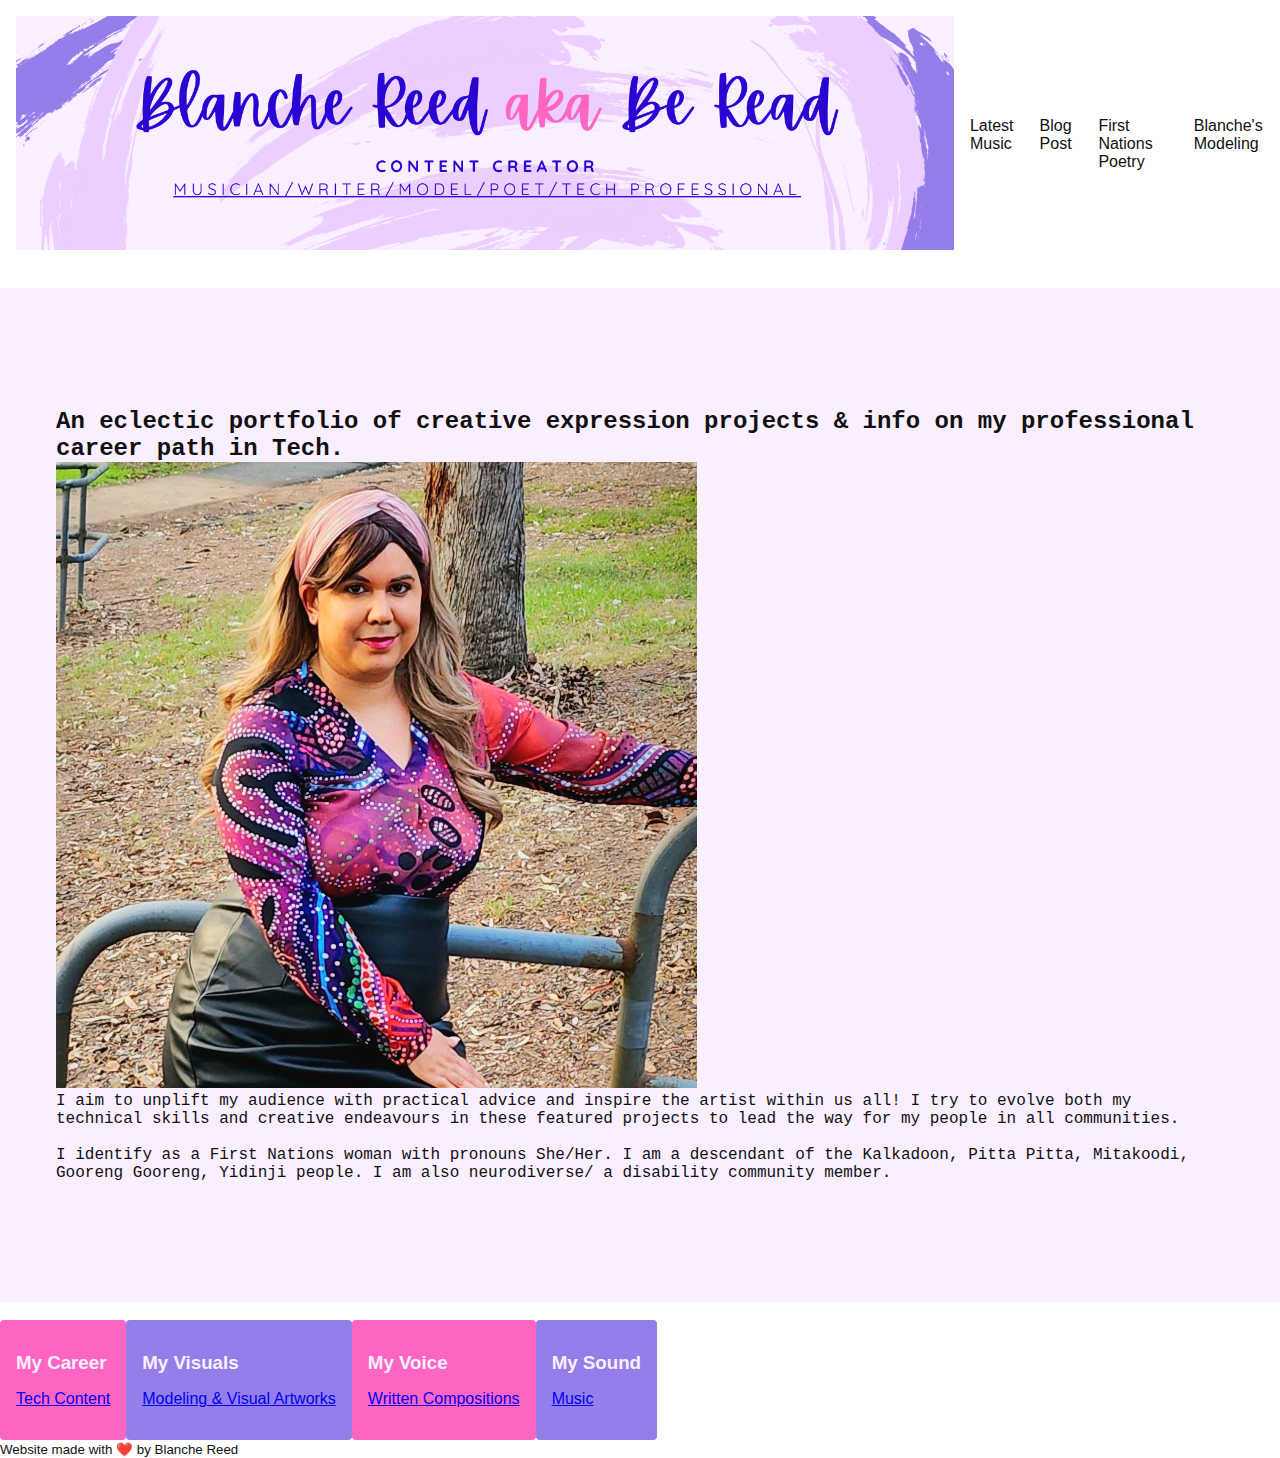
==== index.html @ 249d9757 "Renamed landing page file to index & updated css file" ====
<!DOCTYPE html>
<html lang="en">
  <head>
    <meta charset="UTF-8" />
    <meta http-equiv="X-UA-Compatible" content="IE=edge" />
    <meta name="viewport" content="width=device-width, initial-scale=1.0" />
    <title>Eclectic Portfolio</title>
    <link rel="stylesheet" href="Youtube_Style_Blanche.css" />
  </head>
  <body>
    <header>
      <div class="mobile-header">
        <img
          src="img\BlancheBanner.png"
          alt="Banner with a purple, white nad lilac backgraound with the name Blanche Reed aka Be Read that states content creator musician/writer/poet/tech professional"
          class="headerBanner"
        />
        <button class="hamburger-button">
          <svg
            xmlns="http://www.w3.org/2000/svg"
            viewBox="0 0 24 24"
            fill="currentColor"
            class="hamburger-icon"
          >
            <path
              fill-rule="evenodd"
              d="M3 6.75A.75.75 0 013.75 6h16.5a.75.75 0 010 1.5H3.75A.75.75 0 013 6.75zM3 12a.75.75 0 01.75-.75h16.5a.75.75 0 010 1.5H3.75A.75.75 0 013 12zm0 5.25a.75.75 0 01.75-.75h16.5a.75.75 0 010 1.5H3.75a.75.75 0 01-.75-.75z"
              clip-rule="evenodd"
            />
          </svg>
        </button>
      </div>
      <nav class="desktop-nav">
        <ul>
          <li>
            <a href="Music _Page.html" target="_blank">Latest Music</a>
          </li>
          <li>
            <a
              href="https://www.youtube.com/watch?v=_uFvcJO8iW4&t=75s"
              target="_blank"
              >Blog Post</a
            >
          </li>
          <li>
            <a href="Poems_Page.html" target="_blank">First Nations Poetry</a>
          </li>
          <li>
            <a href="Modeling_Page.html" target="_blank">Blanche's Modeling</a>
          </li>
        </ul>
      </nav>
      <nav class="mobile-nav display-none">
        <ul>
          <li>
            <a href="Music _Page.html" target="_blank">Latest Music</a>
          </li>
          <li>
            <a
              href="https://www.youtube.com/watch?v=_uFvcJO8iW4&t=75s"
              target="_blank"
              >Blog Post</a
            >
          </li>
          <li>
            <a href="Poems_Page.html" target="_blank">First Nations Poetry</a>
          </li>
          <li>
            <a href="Modeling_Page.html" target="_blank">Blanche's Modeling</a>
          </li>
        </ul>
      </nav>
    </header>
    <section id="webpageblurb">
      <h2 class="blurb">
        An eclectic portfolio of creative expression projects & info on my
        professional career path in Tech.
      </h2>
      <img
        src="img\Blanche_5_edit.png"
        alt="A woman modeling an Indigenous print blouse and leather skirt in a park"
        class="modelingphoto1"
      />
      <br />
      <p class="aboutme">
        I aim to unplift my audience with practical advice and inspire the
        artist within us all! I try to evolve both my technical skills and
        creative endeavours in these featured projects to lead the way for my
        people in all communities.
        <br />
        <br />
        I identify as a First Nations woman with pronouns She/Her. I am a
        descendant of the Kalkadoon, Pitta Pitta, Mitakoodi, Gooreng Gooreng,
        Yidinji people. I am also neurodiverse/ a disability community member.
      </p>
    </section>
    <br />
    <section id="contentpanels">
      <article class="contentlink1">
        <h3 class="panel1">My Career</h3>
        <a href="TechContent_Page.html" target="_blank">Tech Content</a>
      </article>
      <article class="contentlink2">
        <h3 class="panel2">My Visuals</h3>
        <a href="Modeling_Page.html" target="_blank"
          >Modeling & Visual Artworks</a
        >
      </article>
      <article class="contentlink3">
        <h3 class="panel3">My Voice</h3>
        <a href="Poems_Page.html" target="_blank">Written Compositions</a>
      </article>
      <article class="contentlink4">
        <h3 class="panel4">My Sound</h3>
        <a href="Music _Page.html" target="_blank">Music</a>
      </article>
    </section>
    <footer>
      <small>Website made with ❤️ by Blanche Reed</small>
    </footer>
    <script src="script.js"></script>
  </body>
</html>
---- Youtube_Style_Blanche.css ----
/* Base HTML Styles */

:root {
  --yellow: #f4d040;
  --green: #57d68d;
  --lightblue: #5dade2;
  --blue: #2905d4;
  --black: #111111;
  --gray: #c3c3c3;
  --purple: #957eea;
  --lightpurple: #eccffe;
  --pink: #ff66c4;
  --lightestpurple: #f9efff;
}

/* CSS Reset */

html {
  box-sizing: border-box;
  font-size: 16px;
  font-family: Arial, Helvetica, sans-serif;
  color: var(--black);
  scroll-behavior: smooth;
}

*,
*:before,
*:after {
  box-sizing: inherit;
}

body,
h1,
h2,
h3,
h4,
h5,
h6,
p,
ol,
ul {
  margin: 0;
  padding: 0;
}

ol,
ul {
  list-style: none;
}

img {
  max-width: 100%;
  height: auto;
}

input,
button,
textarea,
select {
  font: inherit;
}

/* .contentlink1,
.contentlink2,
.contentlink3,
.contentlink4 {
  background-color: rgba(255, 255, 255, 0.6);
  border: 1px solid white;
  text-align: right;
  display: flex;
  margin: 0 auto;
  justify-content: right;
  align-items: right;
} */

/* Header */

.desktop-nav {
  display: none;
}

header button {
  all: unset;
}

@media (min-width: 768px) {
  header {
    display: flex;
    justify-content: space-between;
    align-items: center;
  }

  header a {
    text-decoration: none;
    color: var(--black);
  }

  nav {
    display: list-item;
  }

  .header {
    height: 1000px;
  }

  svg {
    height: 100px;
  }

  header nav ul {
    display: flex;
    gap: 24px;
    margin-right: 16px;
  }

  .hamburger-icon {
    display: none;
  }
}

.logo,
.hamburger-icon {
  height: 50px;
}

.aboutme,
.blurb {
  font-family: "Courier New", Courier, monospace;
}

/* Mobile Header */

.mobile-header {
  padding: 16px;
  align-items: flex-end;
  justify-content: center;
}

/* Landing Page */

#webpageblurb {
  background-color: var(--lightestpurple);
  padding: 56px 16px;
}

#webpageblurb h1 {
  font-size: 2rem;
  margin-bottom: 24px;
}

#webpageblurb .content {
  color: red;
}

@media (min-width: 768px) {
  #webpageblurb {
    padding: 120px 56px;
  }
}

/* Icon */

#youtubeitems article {
  padding: 32px 16px;
}

#youtubeitems article .icon {
  height: 250px;
}

#youtubeitems article h2 {
  margin-bottom: 16px;
  color: white;
}

/* Mission Statement Poem Img */

#youtubecontent .missionstatepoem {
  height: 300px;
}

/* Poems Page */

#poemcontent .poems .peacepoem {
  height: 500px;
  align-content: center;
}
/* Music Page */

/* .MOTLAlbumTitle {
  text-align: left;
  display: flex;
  margin: 0 auto;
  justify-content: left;
  align-items: left;
}

.MOTLAlbuminfo {
  text-align: left;
  display: flex;
  margin: 0 auto;
  justify-content: left;
  align-items: left;
}

#youtubemusicitems .iconalbum {
  height: 300px;
  display: flex;
  margin: 0 auto;
}

#youtubemusicitems .track1video {
  text-align: left;
  display: flex;
  margin: 0 auto;
  justify-content: left;
  align-items: left;
  padding: 56px;
}

#youtubemusicitems .track2video {
  text-align: left;
  display: flex;
  margin: 0 auto;
  justify-content: left;
  align-items: center;
  padding: 56px;
} */

.iconalbum {
  padding: 16px;
  align-items: flex-end;
  justify-content: center;
}

@media (min-width: 768px) {
  .iconalbum {
    display: flex;
    justify-content: space-between;
    align-items: center;
  }
}

/* Music Page Videos */

/* .video-container {
  display: flex;
  justify-content: right;
  align-content: space-between;
} */

.Video1Title,
.Video2Title,
.Video1info,
.Video2info {
  flex: 1;
  padding: 20px;
  align-content: right;
  font-family: "Courier New", Courier, monospace;
}

.video-container {
  flex: 1;
}

.video-container {
  display: block;
  max-width: 100%;
  height: auto;
}

/* Music Page Top Image */

.mysoundbanner-bg {
  height: 8vh;
  background-image: url("MySound.png");
}

@media (min-width: 768px) {
  #AlbumCover,
  .iconalbum {
    display: flex;
    align-items: left;
    width: 100%;
  }
}

@media (min-width: 768px) {
  .video-container {
    display: flex;
    align-items: left;
    width: 100%;
  }
}

.TitleMySound {
  font-size: 4rem;
  align-items: left;
}

.SubtitleMySound {
  opacity: 0.7;
  font-weight: normal;
  align-items: left;
  justify-content: left;
}

.pageblurb {
  margin-right: 80px;
}

.pageblurb,
.mysoundbanner-bg {
  flex: 1;
}

.mysoundbanner-bg {
  height: 8vh;
  background-image: url("MySound.png");
  background-size: cover;
  background-repeat: no-repeat;
  background-position-y: 62%;
}

.video-container {
  height: 88vh;
  display: flex;
}

/* Modeling Page */

#modelingitems .modelingphoto1 .modelingphoto2 {
  height: 40rem;
  /* text-align: center; */
  display: block;
  /* margin: 40px auto; */
  /* justify-content: center; */
  /* align-items:center; */
  padding: 32px 16px;
}

/* Utilities */

.display-none {
  display: none;
}

@media (min-width: 768px) {
  .desktop-nav {
    display: block;
  }
  .mobile-nav {
    display: none;
  }
}

.mobile-nav a {
  text-decoration: none;
  color: var(--black);
  display: block;
  padding: 4px 16px;
}

/* Landing Page Content Panels */

#contentpanels {
  display: block;
}

#contentpanels .contentlink1 {
  padding: 32px 16px;
}

#contentpanels .contentlink2 {
  padding: 32px 16px;
}

#contentpanels .contentlink3 {
  padding: 32px 16px;
}

#contentpanels .contentlink4 {
  padding: 32px 16px;
}

@media (min-width: 768px) {
  #contentpanels .contentlink1 .contentlink2 .contentlink3 .contentlink4 {
    padding: 56px;
  }
}

@media (min-width: 768px) {
  #contentpanels {
    display: flex;
  }
}

#contentpanels h3 {
  margin-bottom: 16px;
  color: var(--lightestpurple);
}

#contentpanels .contentlink1 .contentlink2 .contentlink3 .contentlink4 {
  margin-bottom: 16px;
}

#contentpanels .contentlink1 .contentlink2 .contentlink3 .contentlink4 {
  background-color: var(--lightestpurple);
  transition: all 0.3s ease;
}

#contentpanels .contentlink1:hover {
  filter: contrast(150%);
}

#contentpanels .contentlink2:hover {
  filter: contrast(150%);
}

#contentpanels .contentlink3:hover {
  filter: contrast(150%);
}

#contentpanels .contentlink4:hover {
  filter: contrast(150%);
}

#contentpanels .contentlink1 .contentlink2 .contentlink3 .contentlink4 .icon {
  height: 24px;
}

.contentlink1,
.contentlink2,
.contentlink3,
.contentlink4 {
  padding: 16px 24px;
  display: block;
  text-decoration: none;
  border-radius: 4px;
  font-family: "Segoe UI", Tahoma, Geneva, Verdana, sans-serif;
  text-decoration: none;
}

.contentlink1,
.contentlink3 {
  background-color: var(--pink);
  color: var(--pink);
}

.contentlink2,
.contentlink4 {
  background-color: var(--purple);
  color: var(--purple);
}

/* #contentpanels .panel1 {
  background-color: var(--pink);
}

#contentpanels .panel2 {
  background-color: var(--pink);
}

#contentpanels .panel3 {
  background-color: var(--pink);
}

#contentpanels .panel4 {
  background-color: var(--pink);
} */
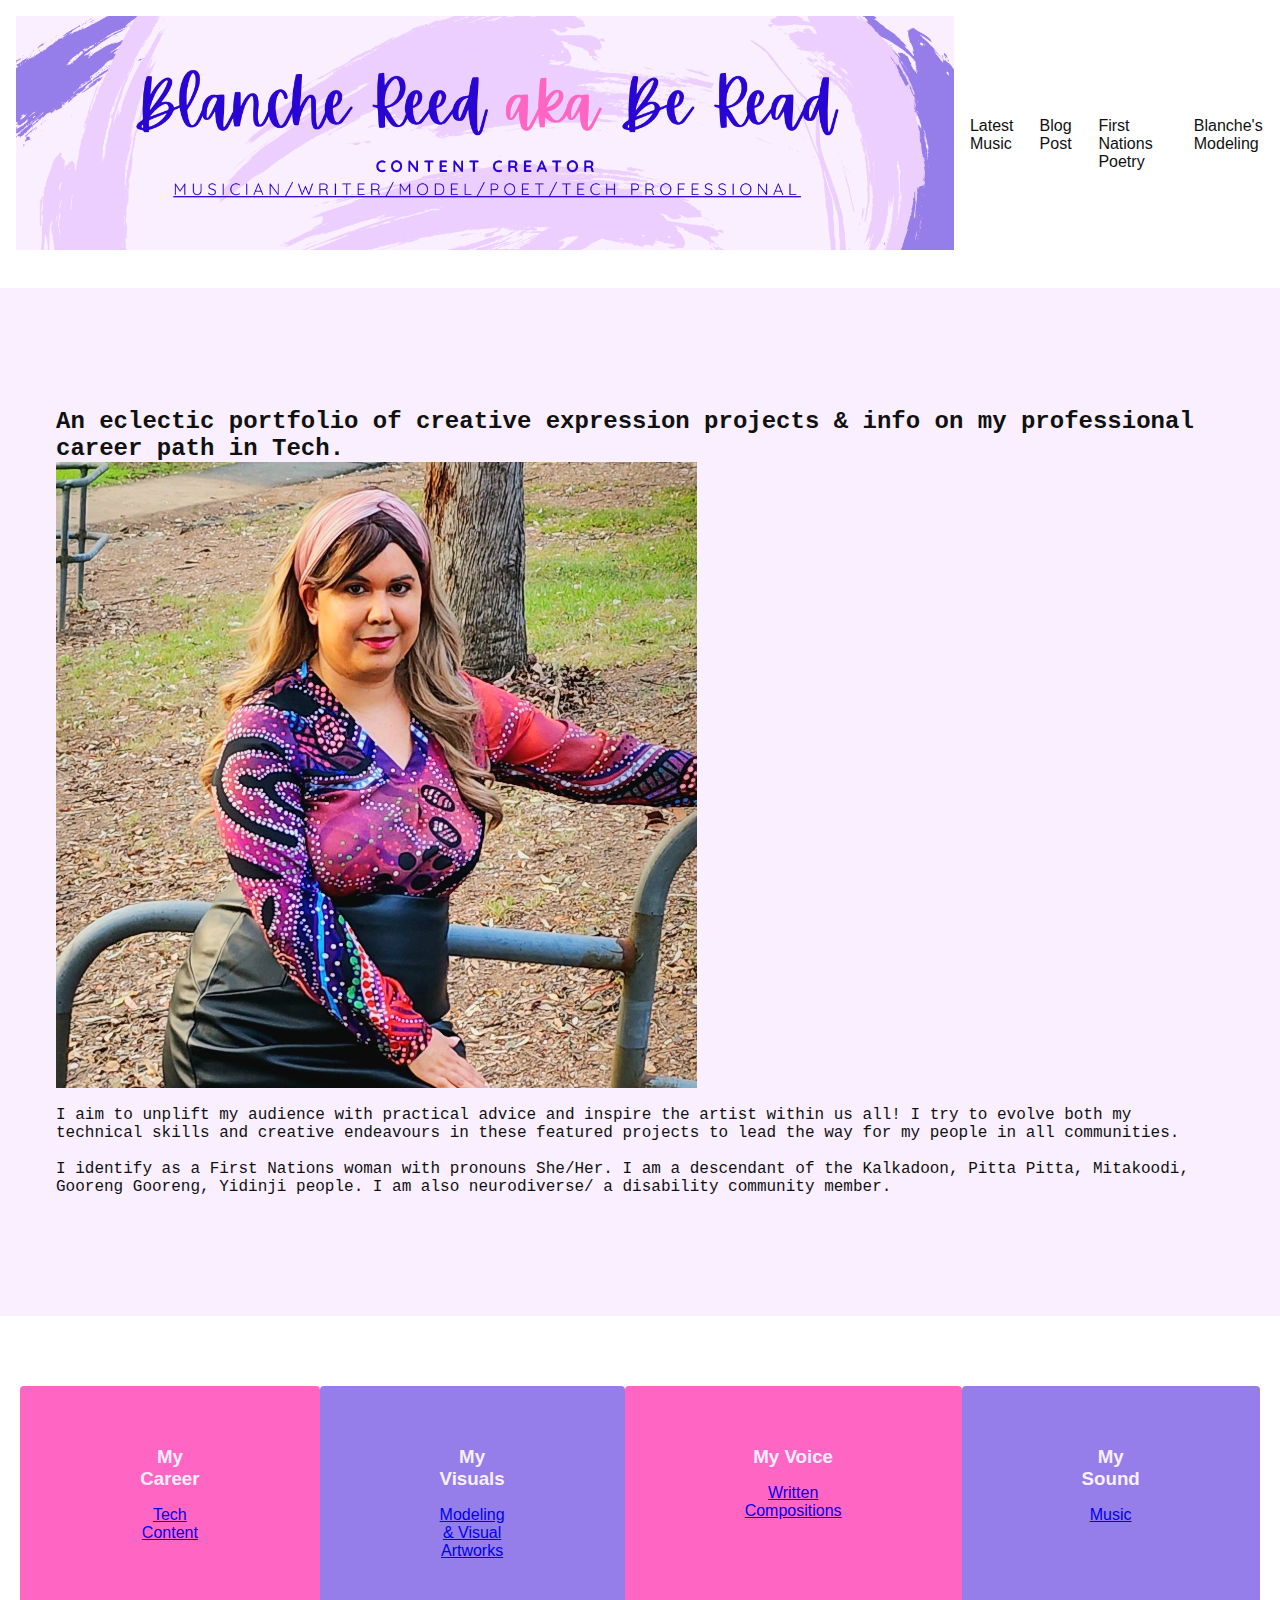
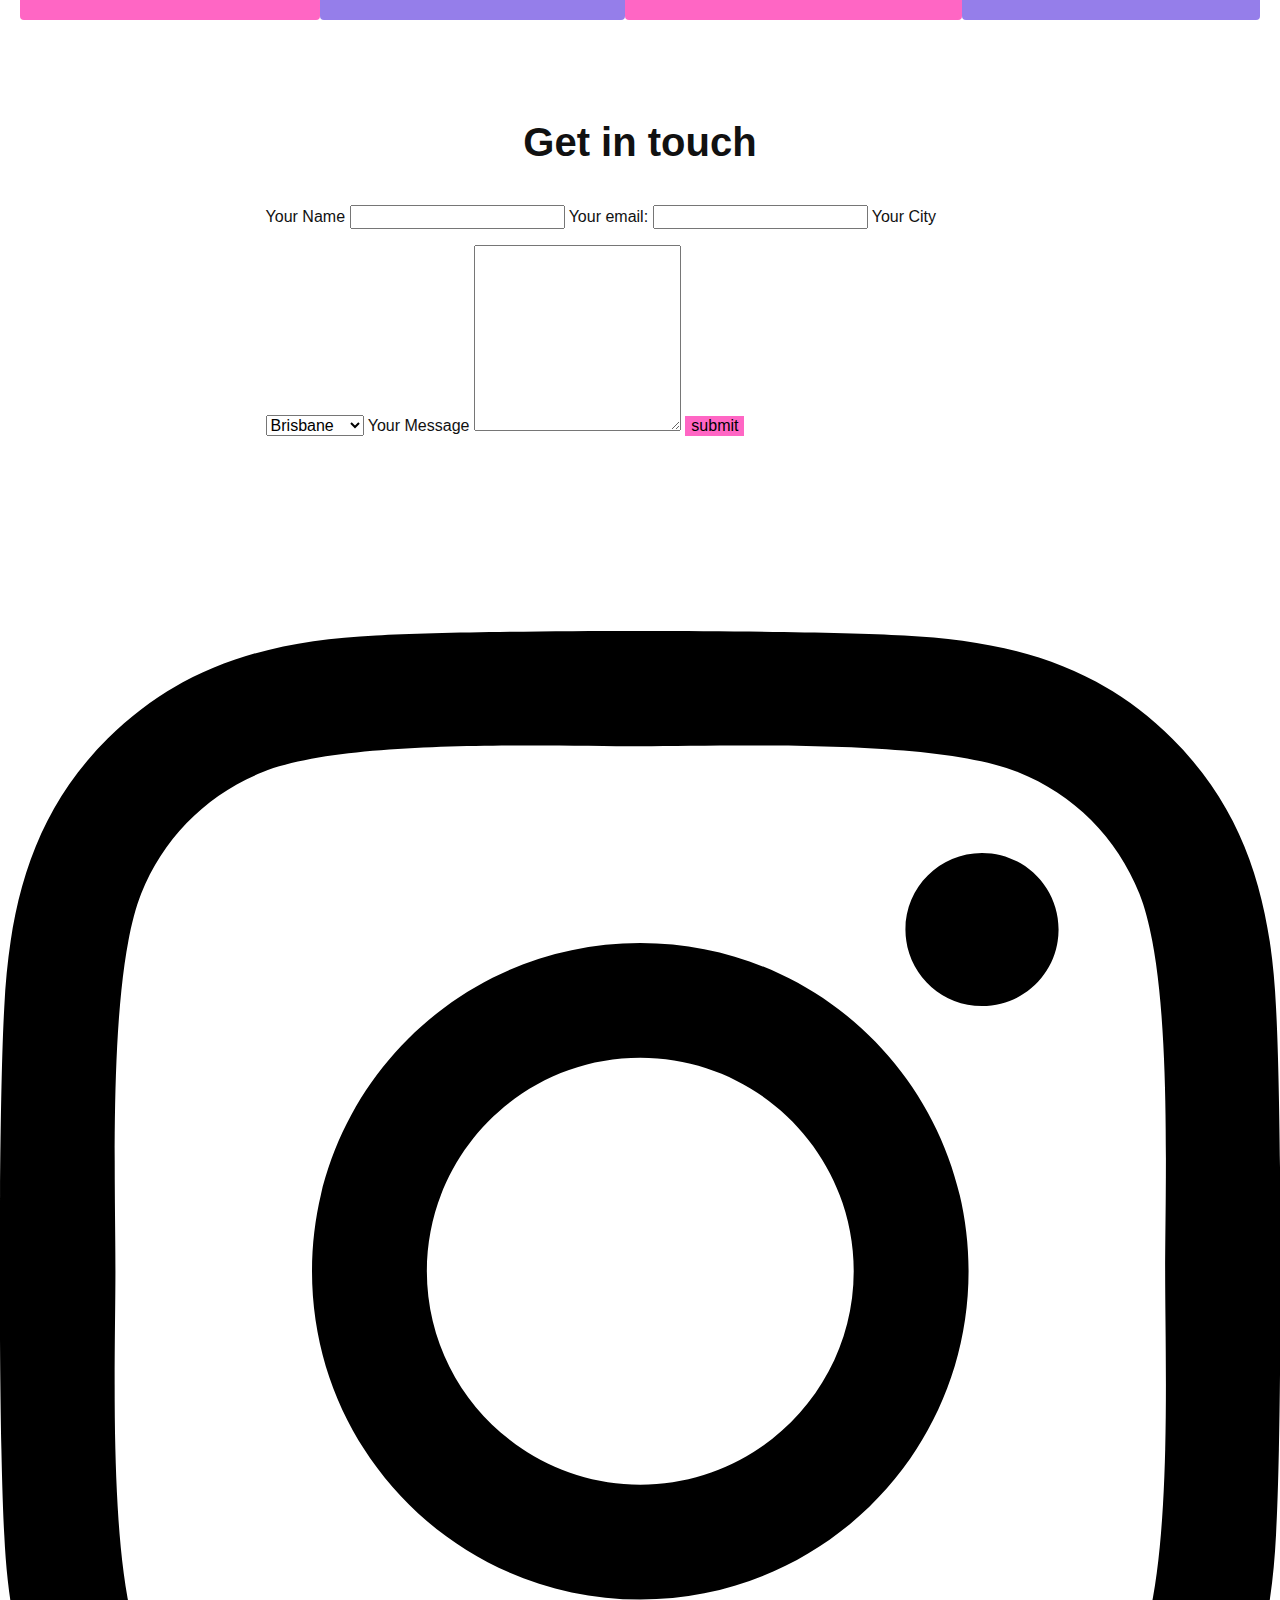
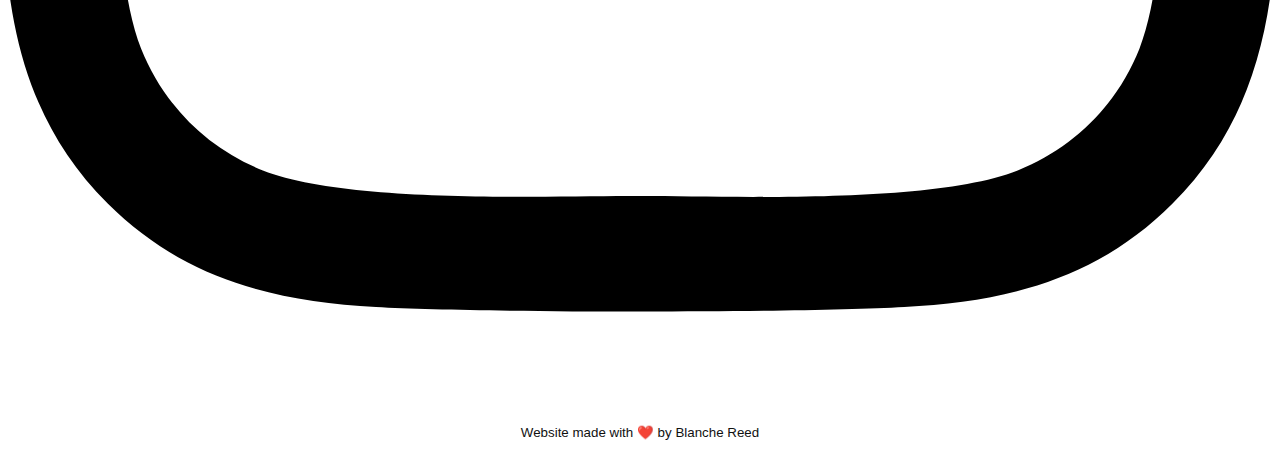
==== commit 96692ad4: "Updated files homepage, tech page, poems page and css. Added two imgs insta icon and blanche3 model " ====
--- a/index.html
+++ b/index.html
@@ -115,6 +115,38 @@
         <a href="Music _Page.html" target="_blank">Music</a>
       </article>
     </section>
+    <section id="contact">
+      <h2 class="ContactTitle">Get in touch</h2>
+      <form action="https://formspree.io/f/mdovjqay"
+    method="POST"">
+        <!-- your name -->
+        <label for="your-name">Your Name</label>
+        <input type="text" id="your-name" />
+        <label>
+      Your email:
+      <input type="email" name="email">
+      </label>
+        <!-- your city -->
+        <label for="city">Your City</label>
+        <select name="city-selection" id="city">
+          <option value="Brisbane">Brisbane</option>
+          <option value="Sydney">Sydney</option>
+          <option value="Melbourne">Melbourne</option>
+          <option value="Darwin">Darwin</option>
+          <option value="Perth">Perth</option>
+        </select>
+        <!-- your message -->
+        <label for="message">Your Message</label>
+        <textarea name="message-text" id="message-text" rows="10"></textarea>
+        <input type="submit" value="submit" />
+      </form>
+      <!-- modify this form HTML and place wherever you want your form -->
+    </section>
+<section id="SocialMedia">
+<article class="Instagram">
+<a class="InstagramIcon" href="https://www.instagram.com/beread_89/"><img src="img/instagramicon.svg"></a>
+</article>
+</section>
     <footer>
       <small>Website made with ❤️ by Blanche Reed</small>
     </footer>
--- a/Youtube_Style_Blanche.css
+++ b/Youtube_Style_Blanche.css
@@ -158,6 +158,14 @@
   }
 }
 
+@media (min-width: 768px) {
+  .modelingphoto1 {
+    display: flex;
+    align-items: center;
+    justify-content: center;
+  }
+}
+
 /* Icon */
 
 #youtubeitems article {
@@ -329,7 +337,7 @@
 
 /* Modeling Page */
 
-#modelingitems .modelingphoto1 .modelingphoto2 {
+#modelingitems {
   height: 40rem;
   /* text-align: center; */
   display: block;
@@ -365,9 +373,10 @@
 
 #contentpanels {
   display: block;
-}
-
-#contentpanels .contentlink1 {
+  padding: 32px 16px;
+}
+
+/* #contentpanels .contentlink1 {
   padding: 32px 16px;
 }
 
@@ -381,17 +390,20 @@
 
 #contentpanels .contentlink4 {
   padding: 32px 16px;
-}
+} */
 
 @media (min-width: 768px) {
   #contentpanels .contentlink1 .contentlink2 .contentlink3 .contentlink4 {
-    padding: 56px;
+    height: 40px;
   }
 }
 
 @media (min-width: 768px) {
   #contentpanels {
     display: flex;
+    margin: 20px;
+    justify-content: center;
+    padding: 32px 56px;
   }
 }
 
@@ -425,20 +437,20 @@
   filter: contrast(150%);
 }
 
-#contentpanels .contentlink1 .contentlink2 .contentlink3 .contentlink4 .icon {
-  height: 24px;
+#contentpanels .contentlink1 .contentlink2 .contentlink3 .contentlink4 {
+  height: 32px;
 }
 
 .contentlink1,
 .contentlink2,
 .contentlink3,
 .contentlink4 {
-  padding: 16px 24px;
+  padding: 60px 120px;
+  text-align: center;
   display: block;
   text-decoration: none;
   border-radius: 4px;
   font-family: "Segoe UI", Tahoma, Geneva, Verdana, sans-serif;
-  text-decoration: none;
 }
 
 .contentlink1,
@@ -468,3 +480,58 @@
 #contentpanels .panel4 {
   background-color: var(--pink);
 } */
+
+/* Contact Form */
+
+#contact {
+  padding: 48px 16px;
+}
+
+#contact input,
+#contact select {
+  margin-bottom: 16px;
+}
+
+#contact .ContactTitle {
+  margin-bottom: 16px;
+}
+
+@media (min-width: 768px) {
+  #contact .ContactTitle {
+    text-align: center;
+    font-size: 2.5rem;
+  }
+
+  #contact form {
+    max-width: 60%;
+    margin: 40px auto;
+  }
+}
+
+#contact input[type="submit"] {
+  background-color: var(--pink);
+  border: 0;
+  margin-top: 8px;
+  cursor: pointer;
+}
+
+/* Social Media Link */
+
+.InstagramIcon {
+  height: 8px;
+}
+
+/* Footer */
+
+footer {
+  padding: 16px;
+  text-align: center;
+}
+
+/* Poem Page */
+
+@media (min-width: 768px) {
+  #poemspage_title .PoemBlurbTitle .PoemBlurbInfo {
+    display: block;
+  }
+}
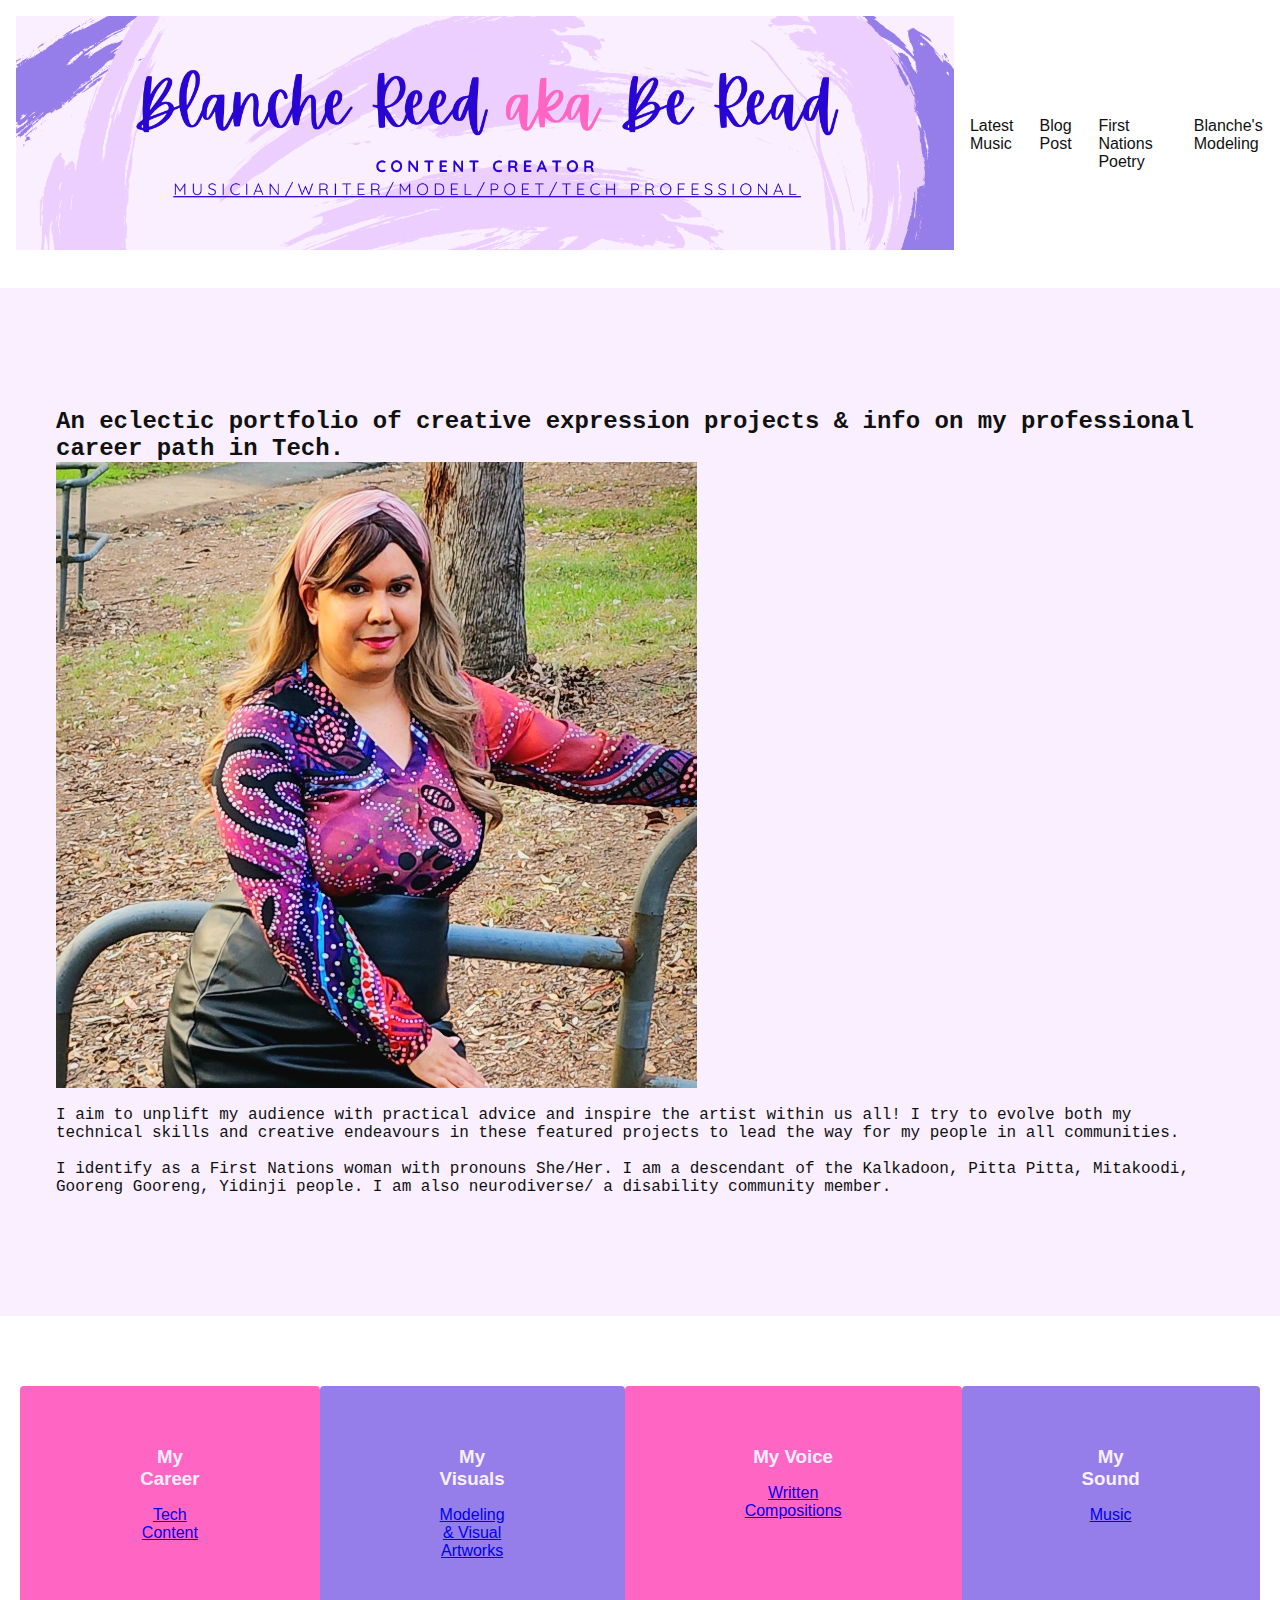
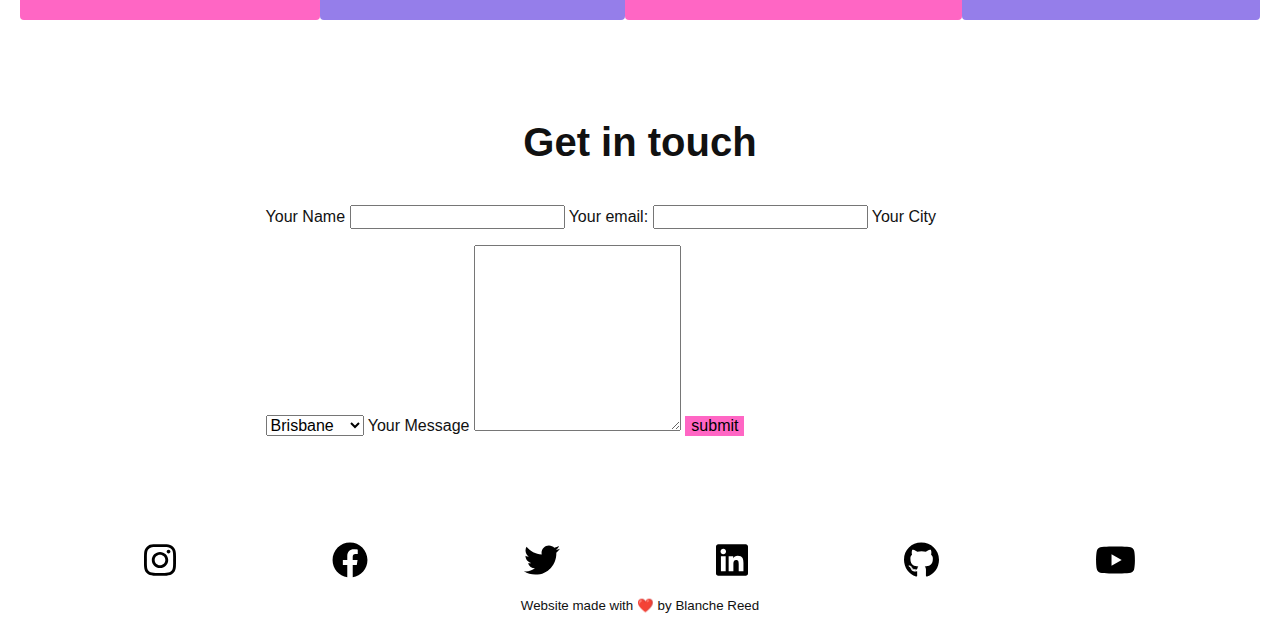
==== commit 6b13c44e: "Created social media a tags and uploaded the svg icons" ====
--- a/index.html
+++ b/index.html
@@ -144,7 +144,22 @@
     </section>
 <section id="SocialMedia">
 <article class="Instagram">
-<a class="InstagramIcon" href="https://www.instagram.com/beread_89/"><img src="img/instagramicon.svg"></a>
+<a class="InstagramIcon" href="https://www.instagram.com/beread_89/"><img src="img/instagram logo.svg"></a>
+</article>
+<article class="Facebook">
+<a class="FacebookIcon" href="https://www.facebook.com/blanchetechlife/"><img src="img/facebook logo.svg"></a>
+</article>
+<article class="Twitter">
+<a class="TwitterIcon" href="https://twitter.com/BlancheAlex4"><img src="img/twitter.svg"></a>
+</article>
+<article class="LinkedIn">
+<a class="LinkedInIcon" href="https://www.linkedin.com/in/blanchereed89/"><img src="img/linkedin.svg"></a>
+</article>
+<article class="GitHub">
+<a class="GitHubIcon" href="https://github.com/blancheReed"><img src="img/github.svg"></a>
+</article>
+<article class="YouTubeSocials">
+<a class="YoutubeIcon" href="https://www.youtube.com/@beread8043"><img src="img/youtube.svg"></a>
 </article>
 </section>
     <footer>
--- a/Youtube_Style_Blanche.css
+++ b/Youtube_Style_Blanche.css
@@ -347,6 +347,22 @@
   padding: 32px 16px;
 }
 
+#PhotoSection {
+  height: 40rem;
+  /* text-align: center; */
+  display: block;
+  /* margin: 40px auto; */
+  /* justify-content: center; */
+  /* align-items:center; */
+  padding: 32px 16px;
+}
+
+@media (min-width: 768px) {
+  #Photosection {
+    height: 10rem;
+  }
+}
+
 /* Utilities */
 
 .display-none {
@@ -517,8 +533,33 @@
 
 /* Social Media Link */
 
-.InstagramIcon {
-  height: 8px;
+#SocialMedia {
+  display: flex;
+  justify-content: space-evenly;
+}
+
+.InstagramIcon,
+.FacebookIcon,
+.TwitterIcon,
+.LinkedInIcon,
+.GitHubIcon,
+.YoutubeIcon {
+  margin: 0 10px;
+  padding: 2px;
+}
+
+@media (min-width: 768px) {
+  .InstagramIcon,
+  .FacebookIcon,
+  .TwitterIcon,
+  .LinkedInIcon,
+  .GitHubIcon,
+  .YoutubeIcon {
+    /* max-width: 10%; */
+    height: 40px;
+    flex-direction: row;
+    display: flex;
+  }
 }
 
 /* Footer */
@@ -535,3 +576,9 @@
     display: block;
   }
 }
+
+/* Career Page */
+
+.work_photo {
+  height: 400px;
+}
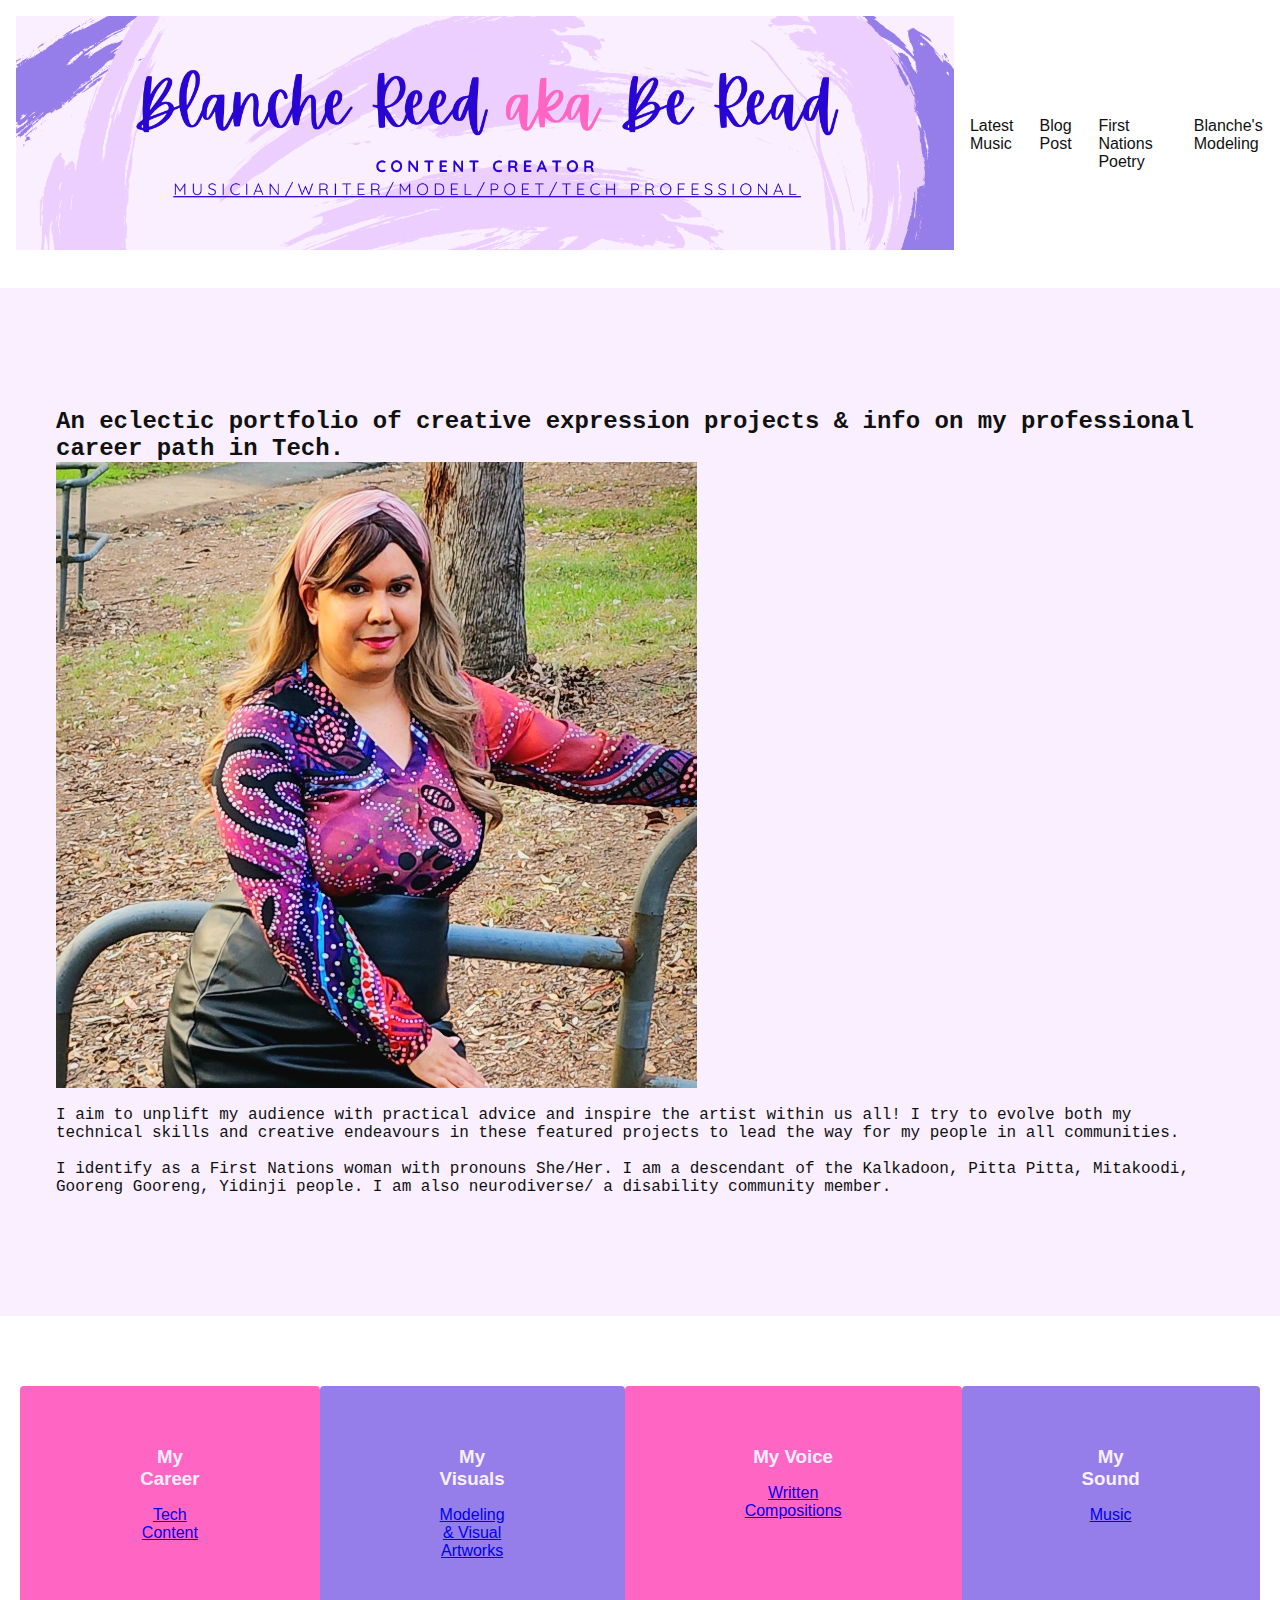
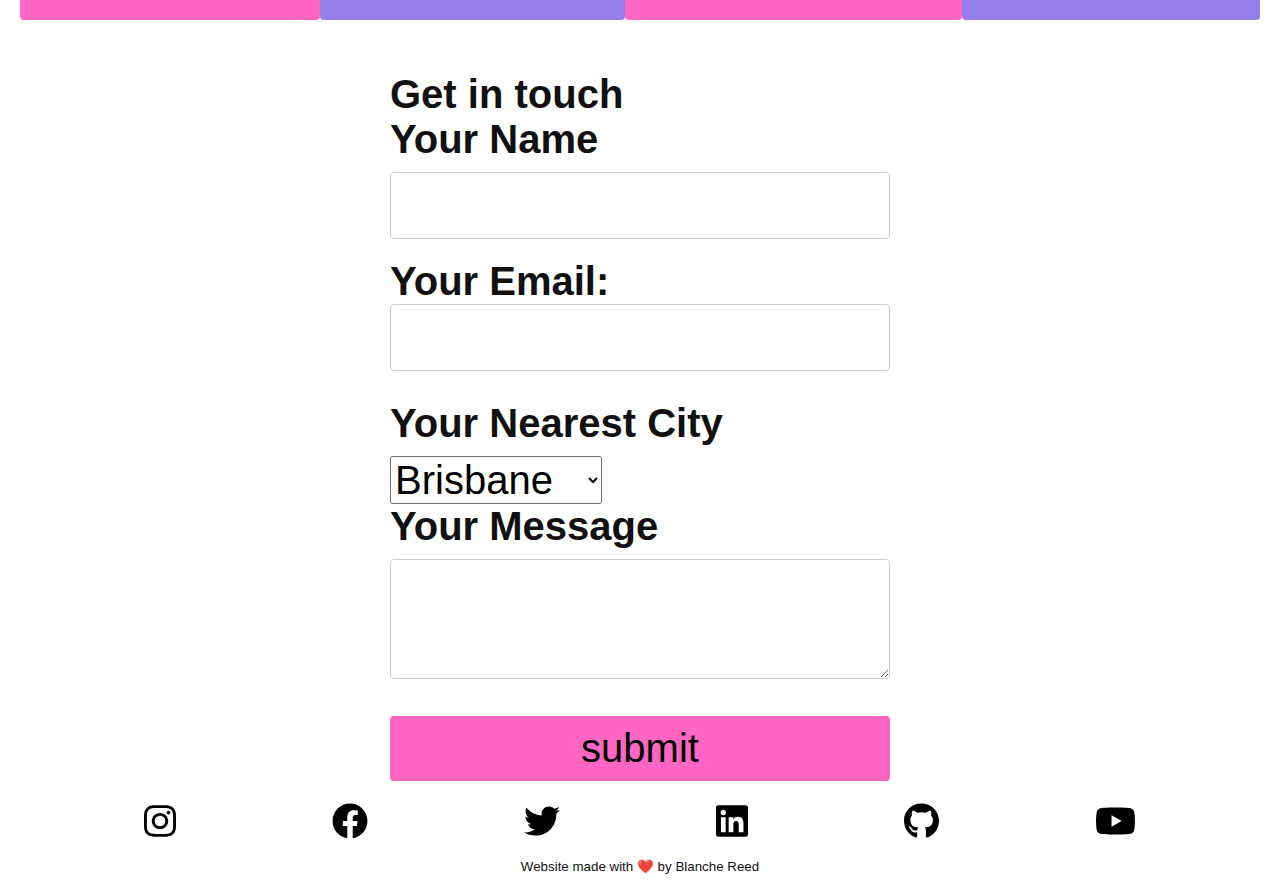
==== commit 824068bd: "Updated Contact Form" ====
--- a/index.html
+++ b/index.html
@@ -123,11 +123,11 @@
         <label for="your-name">Your Name</label>
         <input type="text" id="your-name" />
         <label>
-      Your email:
+      Your Email:
       <input type="email" name="email">
       </label>
         <!-- your city -->
-        <label for="city">Your City</label>
+        <label for="city">Your Nearest City</label>
         <select name="city-selection" id="city">
           <option value="Brisbane">Brisbane</option>
           <option value="Sydney">Sydney</option>
--- a/Youtube_Style_Blanche.css
+++ b/Youtube_Style_Blanche.css
@@ -499,7 +499,7 @@
 
 /* Contact Form */
 
-#contact {
+/* #contact {
   padding: 48px 16px;
 }
 
@@ -508,13 +508,14 @@
   margin-bottom: 16px;
 }
 
-#contact .ContactTitle {
+#contact,
+.ContactTitle {
   margin-bottom: 16px;
 }
 
 @media (min-width: 768px) {
-  #contact .ContactTitle {
-    text-align: center;
+  #contact,
+  .ContactTitle {
     font-size: 2.5rem;
   }
 
@@ -529,7 +530,61 @@
   border: 0;
   margin-top: 8px;
   cursor: pointer;
-}
+} */
+
+/* Contact Form Style 2 */
+
+#contact {
+  max-width: 500px;
+  margin: 0 auto;
+}
+
+#contact label {
+  display: block;
+  margin-bottom: 10px;
+  font-weight: bold;
+}
+
+#contact input,
+#contact textarea {
+  width: 100%;
+  padding: 10px;
+  margin-bottom: 20px;
+  border: 1px solid #ccc;
+  border-radius: 4px;
+}
+
+#contact textarea {
+  resize: vertical;
+  height: 120px;
+}
+
+#contact input[type="submit"] {
+  background-color: var(--pink);
+  border: 0;
+  margin-top: 8px;
+  cursor: pointer;
+}
+
+@media (min-width: 768px) {
+  #contact,
+  .ContactTitle {
+    font-size: 2.5rem;
+  }
+}
+
+/* #contact button {
+  padding: 10px 20px;
+  background-color: #4CAF50;
+  color: #fff;
+  border: none;
+  border-radius: 4px;
+  cursor: pointer;
+}
+
+#contact button:hover {
+  background-color: #45a049;
+} */
 
 /* Social Media Link */
 
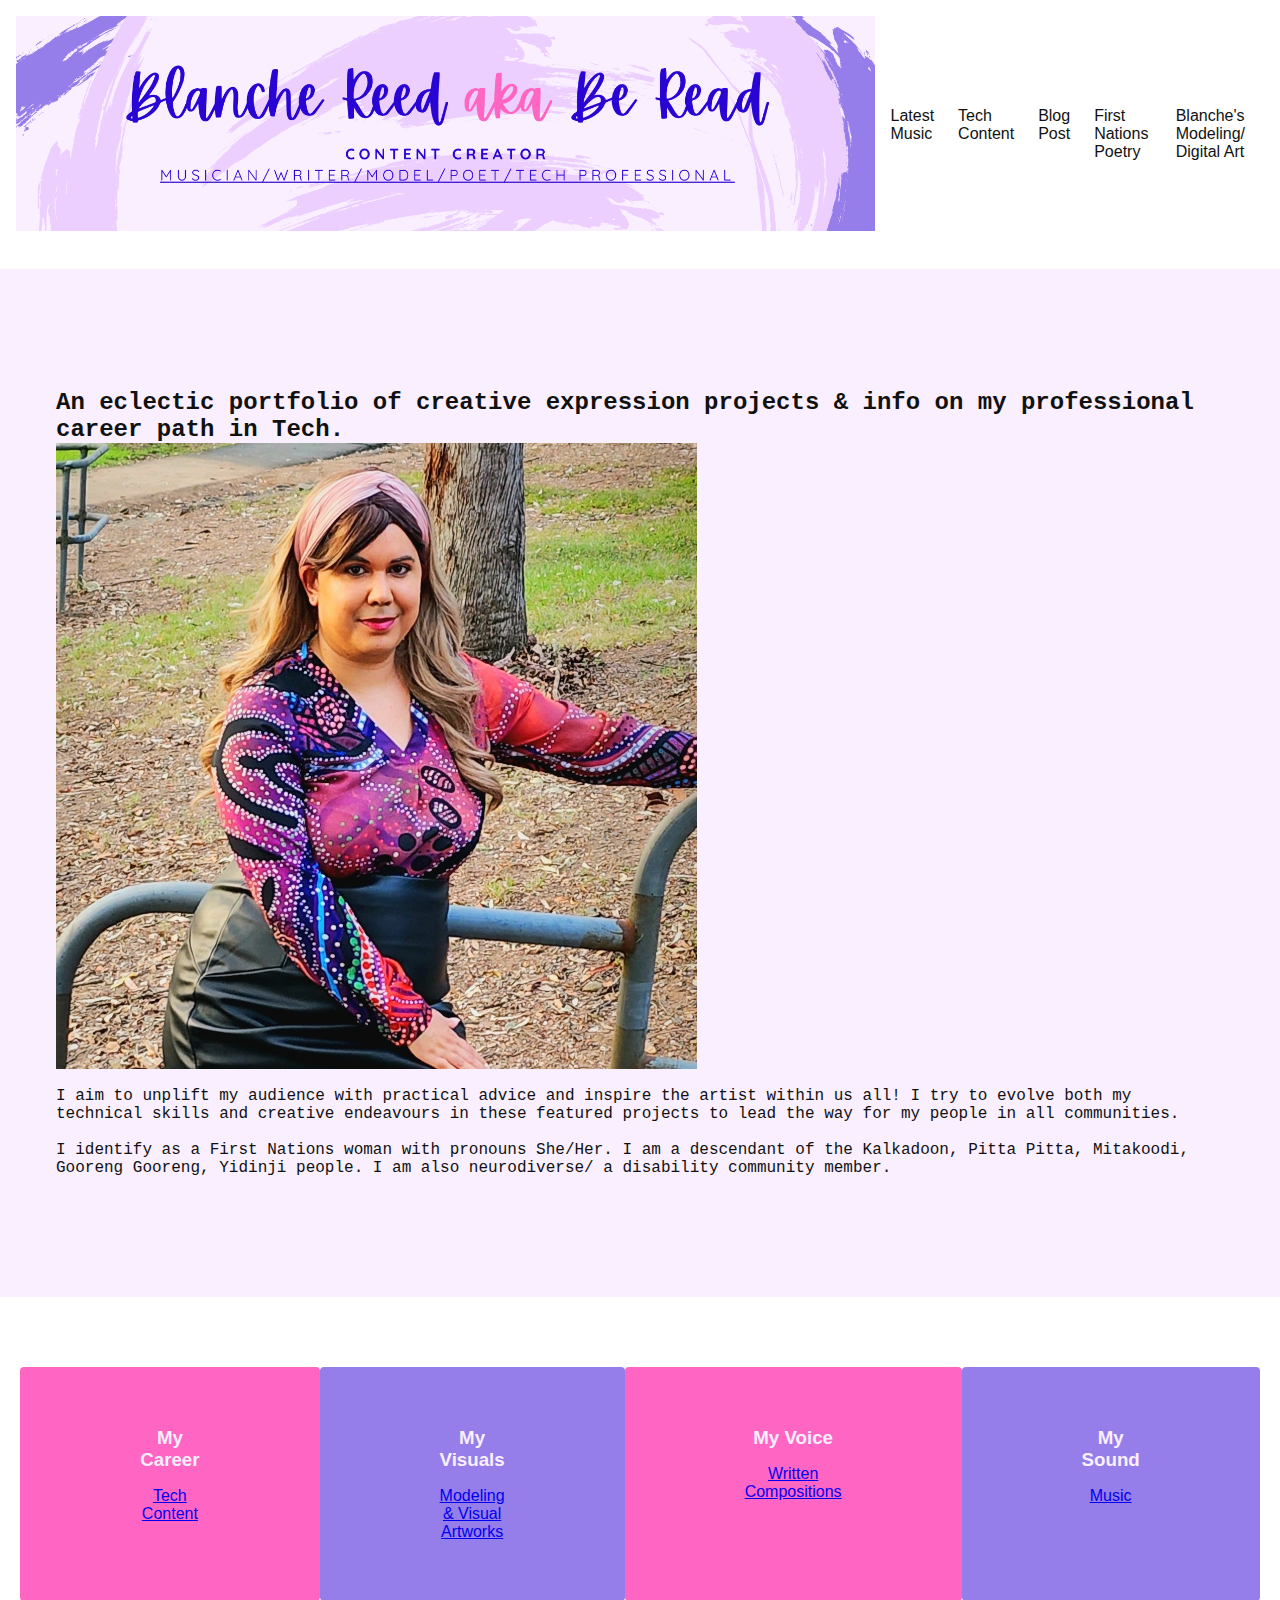
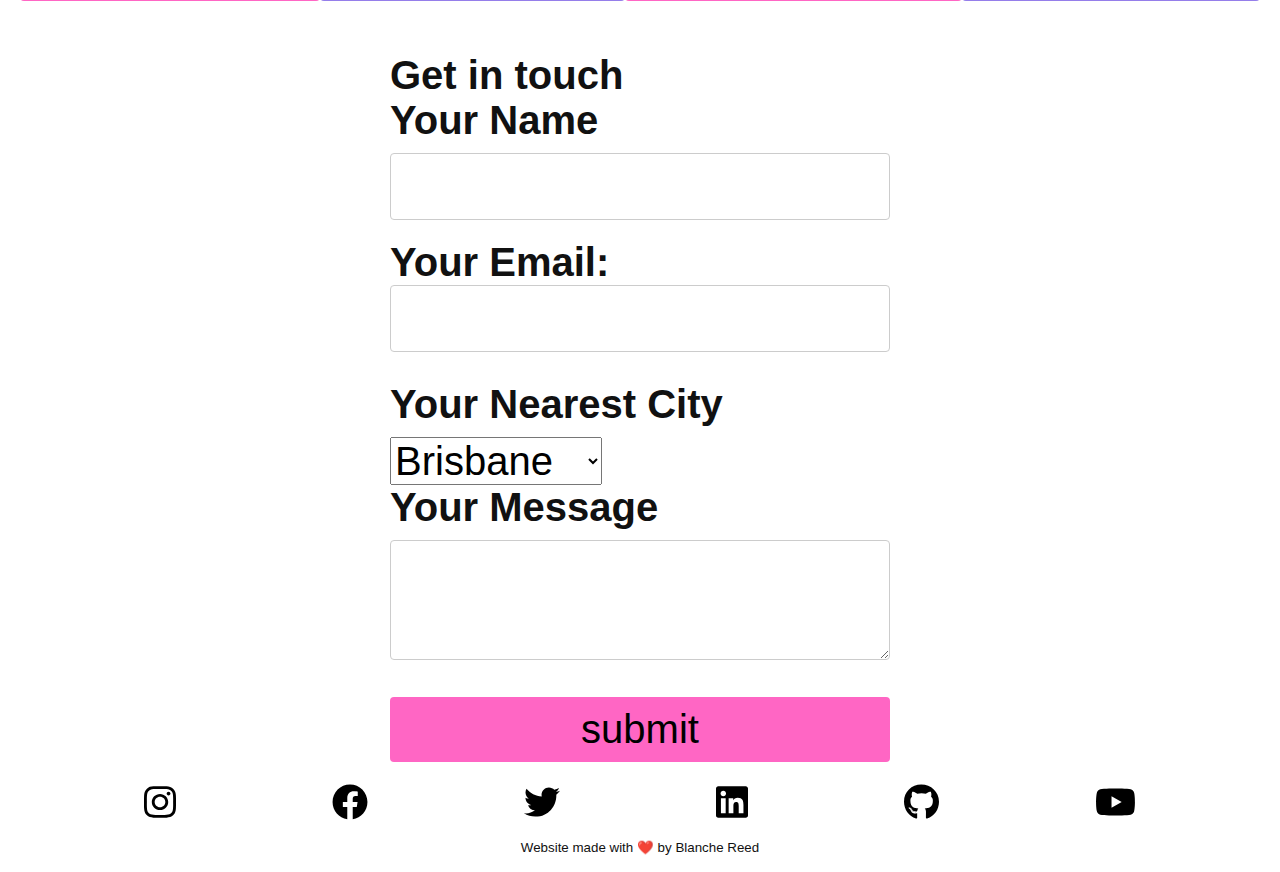
==== commit c04a1354: "Updated nav bar on all pages" ====
--- a/index.html
+++ b/index.html
@@ -35,25 +35,8 @@
           <li>
             <a href="Music _Page.html" target="_blank">Latest Music</a>
           </li>
-          <li>
-            <a
-              href="https://www.youtube.com/watch?v=_uFvcJO8iW4&t=75s"
-              target="_blank"
-              >Blog Post</a
-            >
-          </li>
-          <li>
-            <a href="Poems_Page.html" target="_blank">First Nations Poetry</a>
-          </li>
-          <li>
-            <a href="Modeling_Page.html" target="_blank">Blanche's Modeling</a>
-          </li>
-        </ul>
-      </nav>
-      <nav class="mobile-nav display-none">
-        <ul>
-          <li>
-            <a href="Music _Page.html" target="_blank">Latest Music</a>
+                    <li>
+            <a href="TechContent_Page.html" target="_blank">Tech Content</a>
           </li>
           <li>
             <a
@@ -66,7 +49,30 @@
             <a href="Poems_Page.html" target="_blank">First Nations Poetry</a>
           </li>
           <li>
-            <a href="Modeling_Page.html" target="_blank">Blanche's Modeling</a>
+            <a href="Modeling_Page.html" target="_blank">Blanche's Modeling/ Digital Art</a>
+          </li>
+        </ul>
+      </nav>
+      <nav class="mobile-nav display-none">
+        <ul>
+          <li>
+            <a href="Music _Page.html" target="_blank">Latest Music</a>
+          </li>
+          <li>
+            <a href="TechContent_Page.html" target="_blank">Tech Content</a>
+          </li>
+          <li>
+            <a
+              href="https://www.youtube.com/watch?v=_uFvcJO8iW4&t=75s"
+              target="_blank"
+              >Blog Post</a
+            >
+          </li>
+          <li>
+            <a href="Poems_Page.html" target="_blank">First Nations Poetry</a>
+          </li>
+          <li>
+            <a href="Modeling_Page.html" target="_blank">Blanche's Modeling/ Digital Art</a>
           </li>
         </ul>
       </nav>
--- a/Youtube_Style_Blanche.css
+++ b/Youtube_Style_Blanche.css
@@ -279,10 +279,10 @@
 
 /* Music Page Top Image */
 
-.mysoundbanner-bg {
+/* .mysoundbanner-bg {
   height: 8vh;
   background-image: url("MySound.png");
-}
+} */
 
 @media (min-width: 768px) {
   #AlbumCover,
@@ -354,7 +354,7 @@
   /* margin: 40px auto; */
   /* justify-content: center; */
   /* align-items:center; */
-  padding: 32px 16px;
+  padding: 32px 8px;
 }
 
 @media (min-width: 768px) {
@@ -637,3 +637,25 @@
 .work_photo {
   height: 400px;
 }
+
+@media (min-width: 768px) {
+  #AccentureSection,
+  .work_photo {
+    justify-content: center;
+    display: flex;
+  }
+}
+
+.Caption {
+  font-family: "Segoe UI", Tahoma, Geneva, Verdana, sans-serif;
+  text-align: center;
+}
+
+#CareerInfo .CareerBackground {
+  font-family: "Courier New", Courier, monospace;
+  text-align: center;
+}
+
+#CareerInfo .CareerSynopsis {
+  font-family: "Segoe UI", Tahoma, Geneva, Verdana, sans-serif;
+}
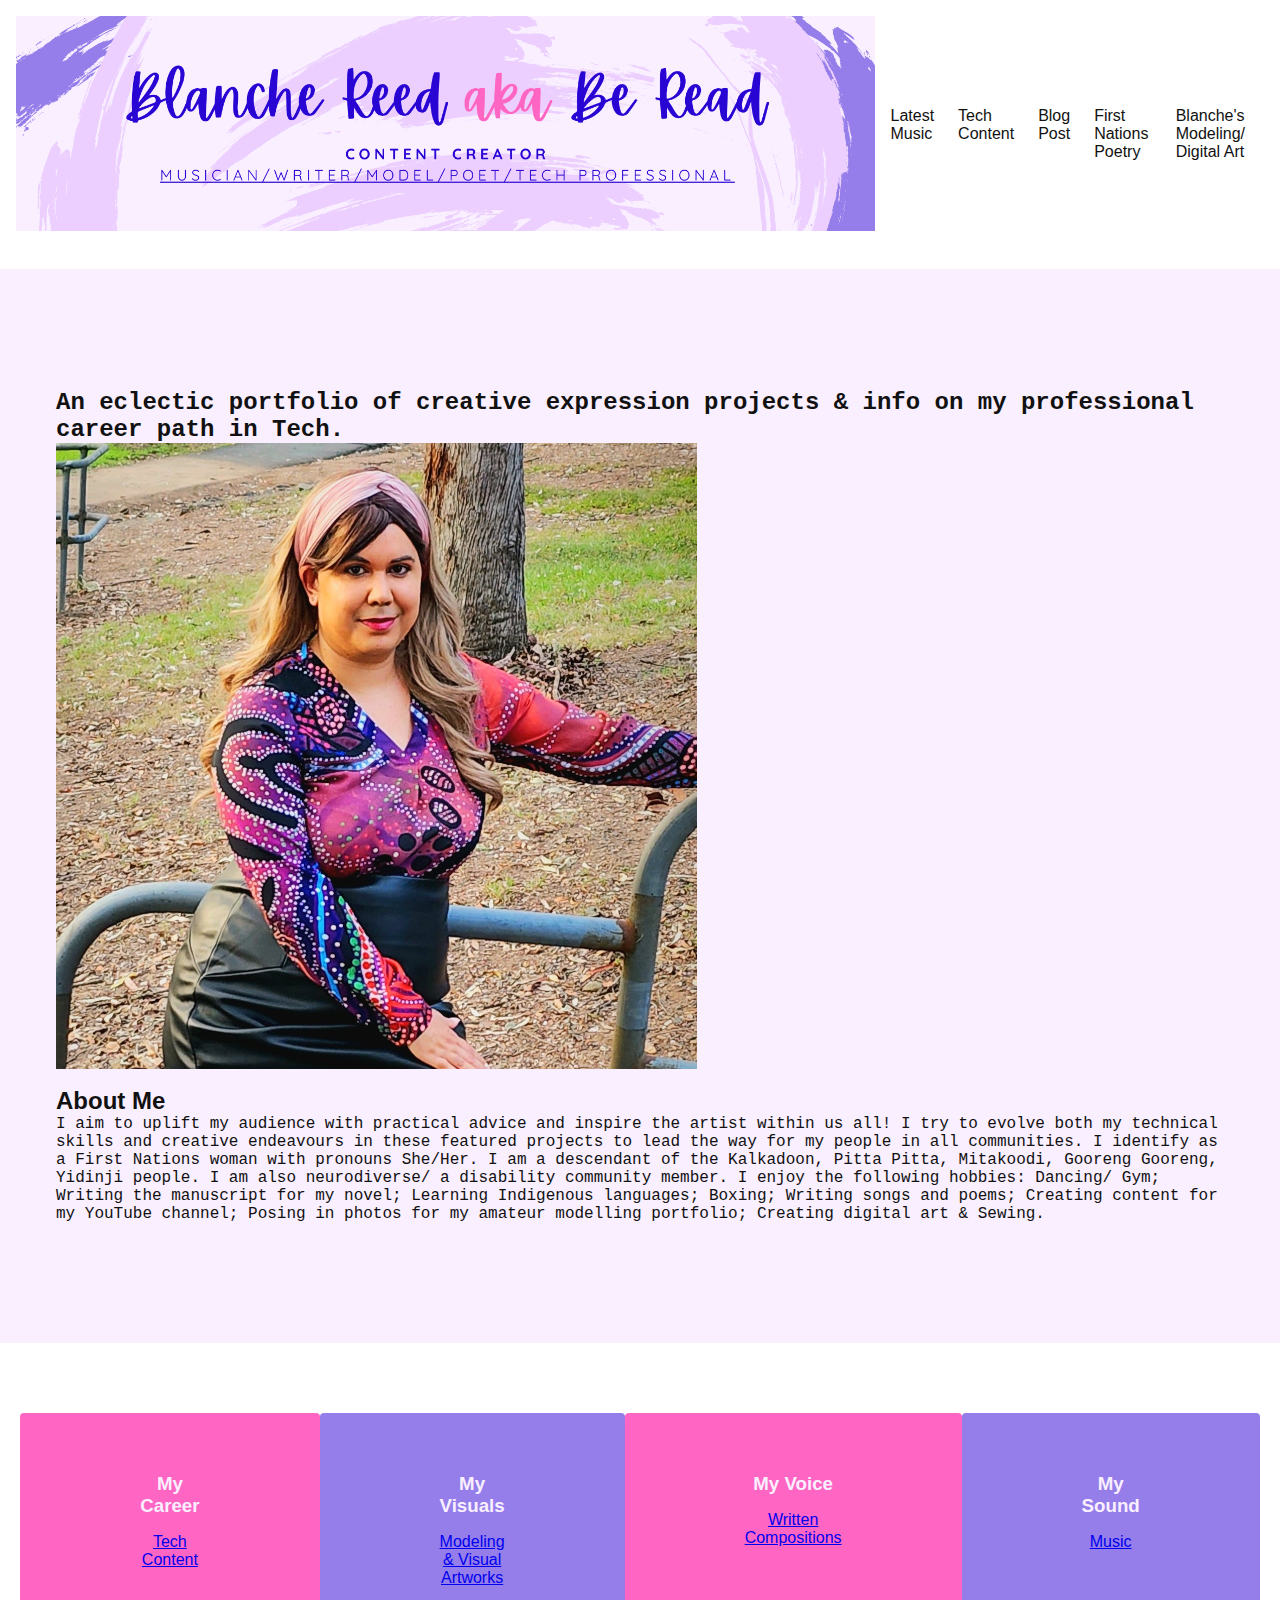
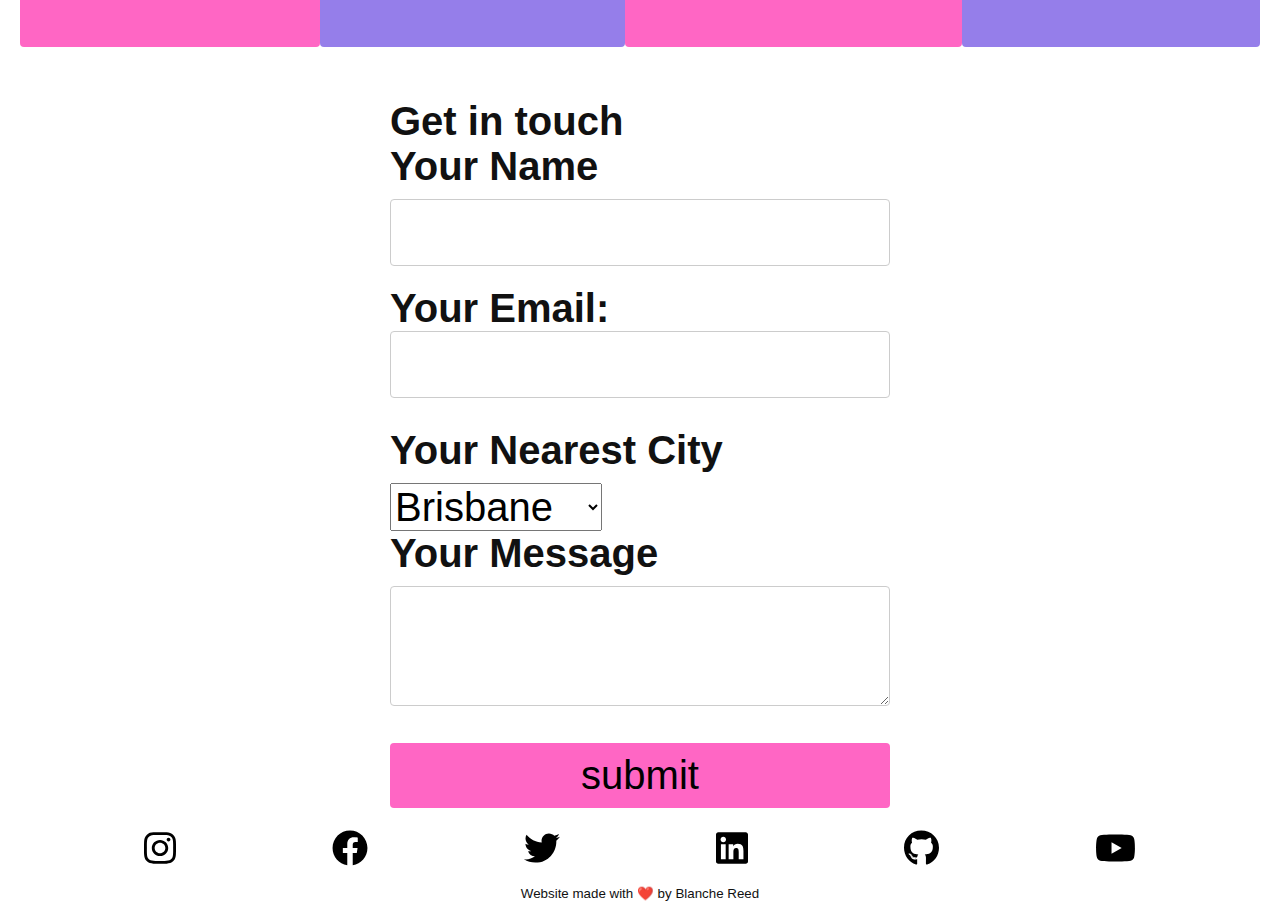
==== commit 2aaa31b0: "Updated README file. Added contact form gif and social media gif. Updated the homepage." ====
--- a/index.html
+++ b/index.html
@@ -88,16 +88,10 @@
         class="modelingphoto1"
       />
       <br />
+      <h2 class="AboutMeHeading">About Me</h2>
       <p class="aboutme">
-        I aim to unplift my audience with practical advice and inspire the
-        artist within us all! I try to evolve both my technical skills and
-        creative endeavours in these featured projects to lead the way for my
-        people in all communities.
-        <br />
-        <br />
-        I identify as a First Nations woman with pronouns She/Her. I am a
-        descendant of the Kalkadoon, Pitta Pitta, Mitakoodi, Gooreng Gooreng,
-        Yidinji people. I am also neurodiverse/ a disability community member.
+        I aim to uplift my audience with practical advice and inspire the artist within us all! I try to evolve both my technical skills and creative endeavours in these featured projects to lead the way for my people in all communities. I identify as a First Nations woman with pronouns She/Her. I am a descendant of the Kalkadoon, Pitta Pitta, Mitakoodi, Gooreng Gooreng, Yidinji people. I am also neurodiverse/ a disability community member. I enjoy the following hobbies:
+Dancing/ Gym; Writing the manuscript for my novel; Learning Indigenous languages; Boxing; Writing songs and poems; Creating content for my YouTube channel; Posing in photos for my amateur modelling portfolio; Creating digital art & Sewing.
       </p>
     </section>
     <br />
